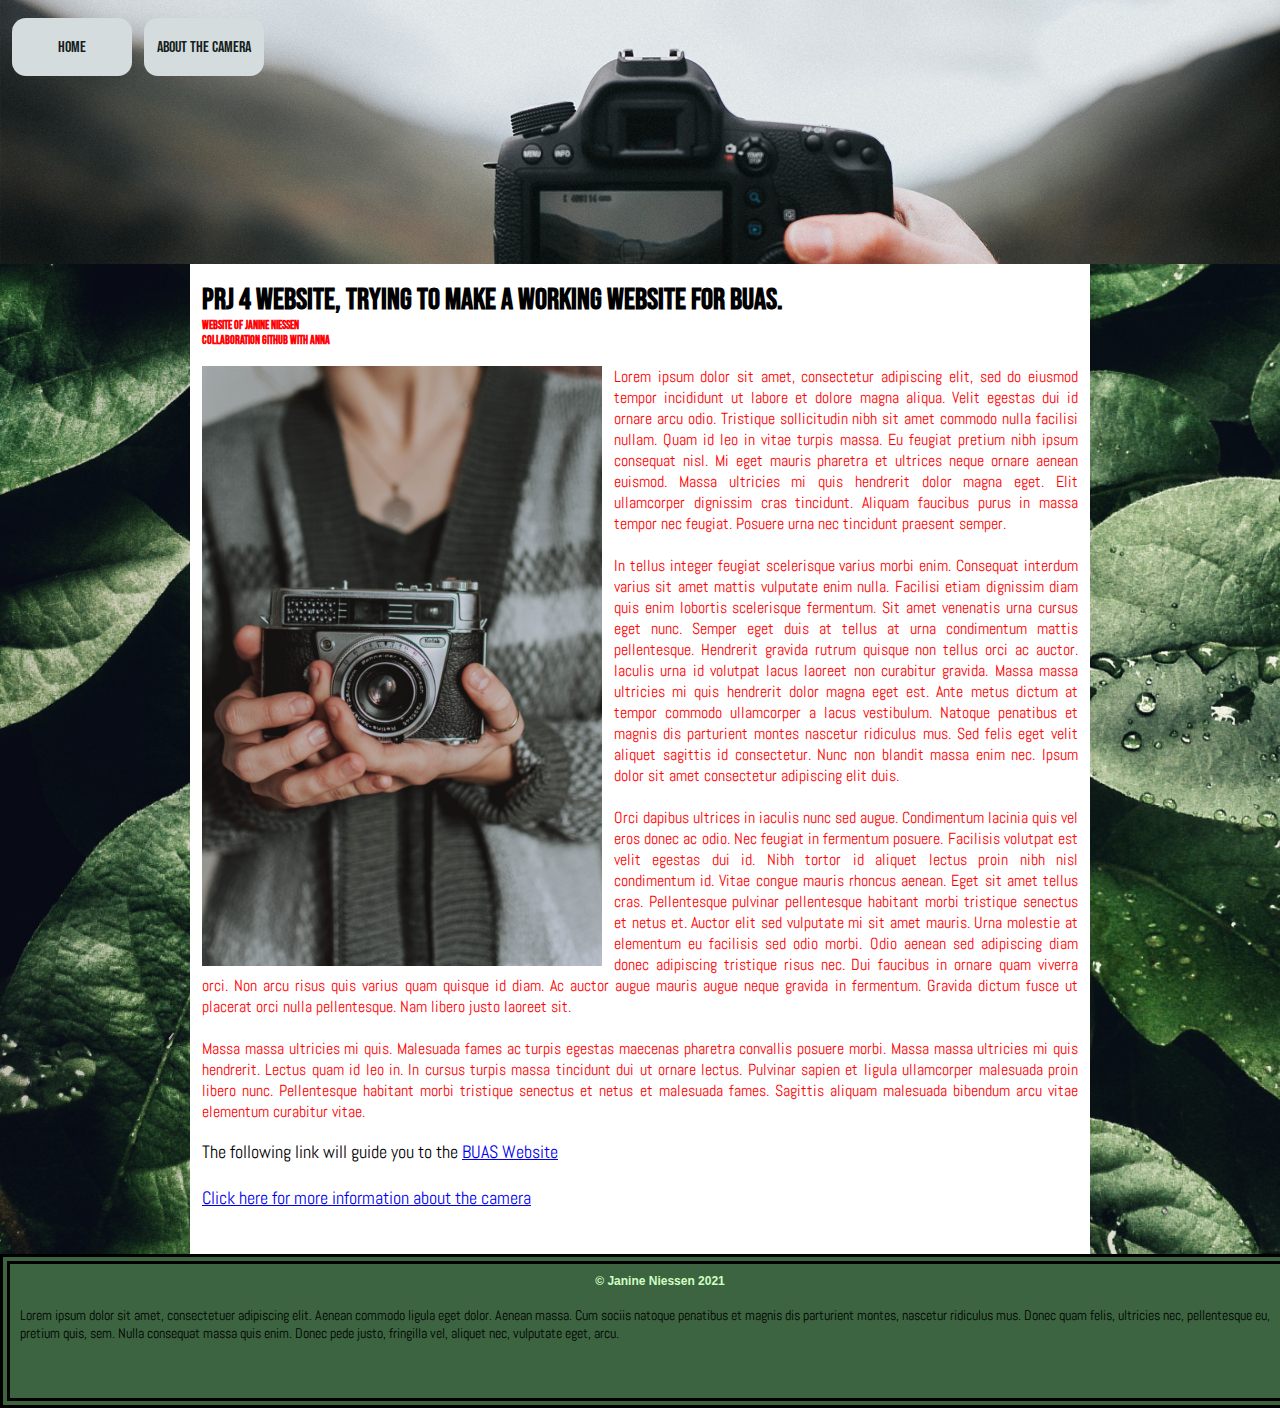
==== index.html @ 22d70a19 "Update index.html" ====
<!doctype html>
<html lang="eng">	
<head>
	<link rel="stylesheet" type="text/css" href="02_css/styles.css">
	<meta charset="UTF-8">
	<title>PRJ4-website Janine Niessen</title>
	<link rel="preconnect" href="https://fonts.gstatic.com"> 
	<link href="https://fonts.googleapis.com/css2?family=Bebas+Neue&display=swap" rel="stylesheet">
	<link rel="preconnect" href="https://fonts.gstatic.com"> 
	<link href="https://fonts.googleapis.com/css2?family=Abel&display=swap" rel="stylesheet">
</head>

<body>
	<header>
		<div class="myheader">
			<br>
			<nav>
				<a class="gotitfont" href="index.html"><div class="mybut">HOME</div></a>
				<a class="gotitfont" href="camera.html"><div class="mybut">ABOUT THE CAMERA</div></a>	
			</nav>	
		</div>
	</header>
	
	<section>
		<div class="mycontent">
	   		<br>
			<h1 class="myfont">PRJ 4 website, trying to make a working website for BUAS.</h1>
			<h3 class="names">Website of Janine Niessen</h3>
    		<h3 class="names">Collaboration Github with Anna</h3>
			
			<br>
			
			<img class="cameraholding" src="01_images/pexels-fotografierende-3235566.jpg" width="400" height="600" alt="Image of camera holding cannot be shown"/> 
			
			<p> Lorem ipsum dolor sit amet, consectetur adipiscing elit, sed do eiusmod tempor incididunt ut labore et dolore magna aliqua. Velit egestas dui id ornare arcu odio. Tristique sollicitudin nibh sit amet commodo nulla facilisi nullam. Quam id leo in vitae turpis massa. Eu feugiat pretium nibh ipsum consequat nisl. Mi eget mauris pharetra et ultrices neque ornare aenean euismod. Massa ultricies mi quis hendrerit dolor magna eget. Elit ullamcorper dignissim cras tincidunt. Aliquam faucibus purus in massa tempor nec feugiat. Posuere urna nec tincidunt praesent semper.
		<br>
		<br>		
			In tellus integer feugiat scelerisque varius morbi enim. Consequat interdum varius sit amet mattis vulputate enim nulla. Facilisi etiam dignissim diam quis enim lobortis scelerisque fermentum. Sit amet venenatis urna cursus eget nunc. Semper eget duis at tellus at urna condimentum mattis pellentesque. Hendrerit gravida rutrum quisque non tellus orci ac auctor. Iaculis urna id volutpat lacus laoreet non curabitur gravida. Massa massa ultricies mi quis hendrerit dolor magna eget est. Ante metus dictum at tempor commodo ullamcorper a lacus vestibulum. Natoque penatibus et magnis dis parturient montes nascetur ridiculus mus. Sed felis eget velit aliquet sagittis id consectetur. Nunc non blandit massa enim nec. Ipsum dolor sit amet consectetur adipiscing elit duis.
		<br>
		<br>
			Orci dapibus ultrices in iaculis nunc sed augue. Condimentum lacinia quis vel eros donec ac odio. Nec feugiat in fermentum posuere. Facilisis volutpat est velit egestas dui id. Nibh tortor id aliquet lectus proin nibh nisl condimentum id. Vitae congue mauris rhoncus aenean. Eget sit amet tellus cras. Pellentesque pulvinar pellentesque habitant morbi tristique senectus et netus et. Auctor elit sed vulputate mi sit amet mauris. Urna molestie at elementum eu facilisis sed odio morbi. Odio aenean sed adipiscing diam donec adipiscing tristique risus nec. Dui faucibus in ornare quam viverra orci. Non arcu risus quis varius quam quisque id diam. Ac auctor augue mauris augue neque gravida in fermentum. Gravida dictum fusce ut placerat orci nulla pellentesque. Nam libero justo laoreet sit.
		<br>
		<br>
			Massa massa ultricies mi quis. Malesuada fames ac turpis egestas maecenas pharetra convallis posuere morbi. Massa massa ultricies mi quis hendrerit. Lectus quam id leo in. In cursus turpis massa tincidunt dui ut ornare lectus. Pulvinar sapien et ligula ullamcorper malesuada proin libero nunc. Pellentesque habitant morbi tristique senectus et netus et malesuada fames. Sagittis aliquam malesuada bibendum arcu vitae elementum curabitur vitae.
			</p>
			
			<br>
			
			<p id="my-id">The following link will guide you to the
				<a href="https://www.buas.nl/">BUAS Website</a>
			
				<br>
				<br>
				
			<a href="camera.html">Click here for more information about the camera</a>
			</p>
			
		</div>
	</section>
	
	<footer>
		<div class="myfooter">
			<h3 class="my-class">© Janine Niessen 2021</h3>
			
			<br>
			<p id="lorem"> Lorem ipsum dolor sit amet, consectetuer adipiscing elit. Aenean commodo ligula eget dolor. Aenean massa. Cum sociis natoque penatibus et magnis dis parturient montes, nascetur ridiculus mus. Donec quam felis, ultricies nec, pellentesque eu, pretium quis, sem. Nulla consequat massa quis enim. Donec pede justo, fringilla vel, aliquet nec, vulputate eget, arcu. 
			</p>
			
		</div>
	</footer>

</body>
	
	
</html>
---- 02_css/styles.css ----
@charset "UTF-8";
* { margin: 0; padding: 0; border: 0; font-size: 100%; }
/* CSS Document */

.names{
	color: #FF0004;
	font-family: 'Bebas Neue', cursive;
	font-size: 12px;
}

.my-class{
    color: #D0FFC2;
    font-family: Gotham, "Helvetica Neue", Helvetica, Arial, "sans-serif";
	text-align: center;
    font-size: 12px;
}

#my-id{
    text-align: left;
    font-size: 18px;
    color: black;
}

#lorem {text-align: left;
		font-size: 14px;
		color: black;
		
}

.myfooter{
    border: 10px;
	border-style: double;
	border-color: black;
	background-color: #3C6440;
	width: 100%;
	height: 104px;
	padding-top: 10px;
    padding-right: 10px;
    padding-left: 10px;
	padding-bottom: 20px;
}


body {
	background-image: url("../01_images/pexels-sohail-na-807598.jpg");
	background-size: cover;
}

p {
	font-family: 'Abel', sans-serif;
	text-align: justify;
	font-size:12pt;
	color: red;
}

.mybut {
    background-color: #D5DCDE;
    width: 120px;
    height: 58px;
    border-radius: 14px;
    font-size: 12pt;
	font-family: 'Bebas Neue', cursive;
    margin-left: 12px;
    display: flex;
    flex-direction: row;
    justify-content: center;
    align-items: center;
}

.gotitfont{
	text-decoration: none;
	color:#151E20;
}

.mybut:hover {
	background-color:#797970;
}

nav {
	display:flex;
	flex-direction: row;
}

.myfont {
	font-family: 'Bebas Neue', cursive;
	font-size: 30px;
}

.myheader {
	background-color: #FFFED9;
	background-image:url("../01_images/pexels-avonne-stalling-4538783 copy.jpg");
	background-size:cover;
	width: 100%;
	height: 244px;
	padding-bottom: 20px;
}

.mycontent {
	background-color: #FFFFFF;
	width: 876px;
	height: 990px;
	margin-left:auto;
	margin-right:auto;
	padding-left: 12px;
	padding-right: 12px;
}

.cameraholding {
	float: left;
	padding-right: 12px;
}
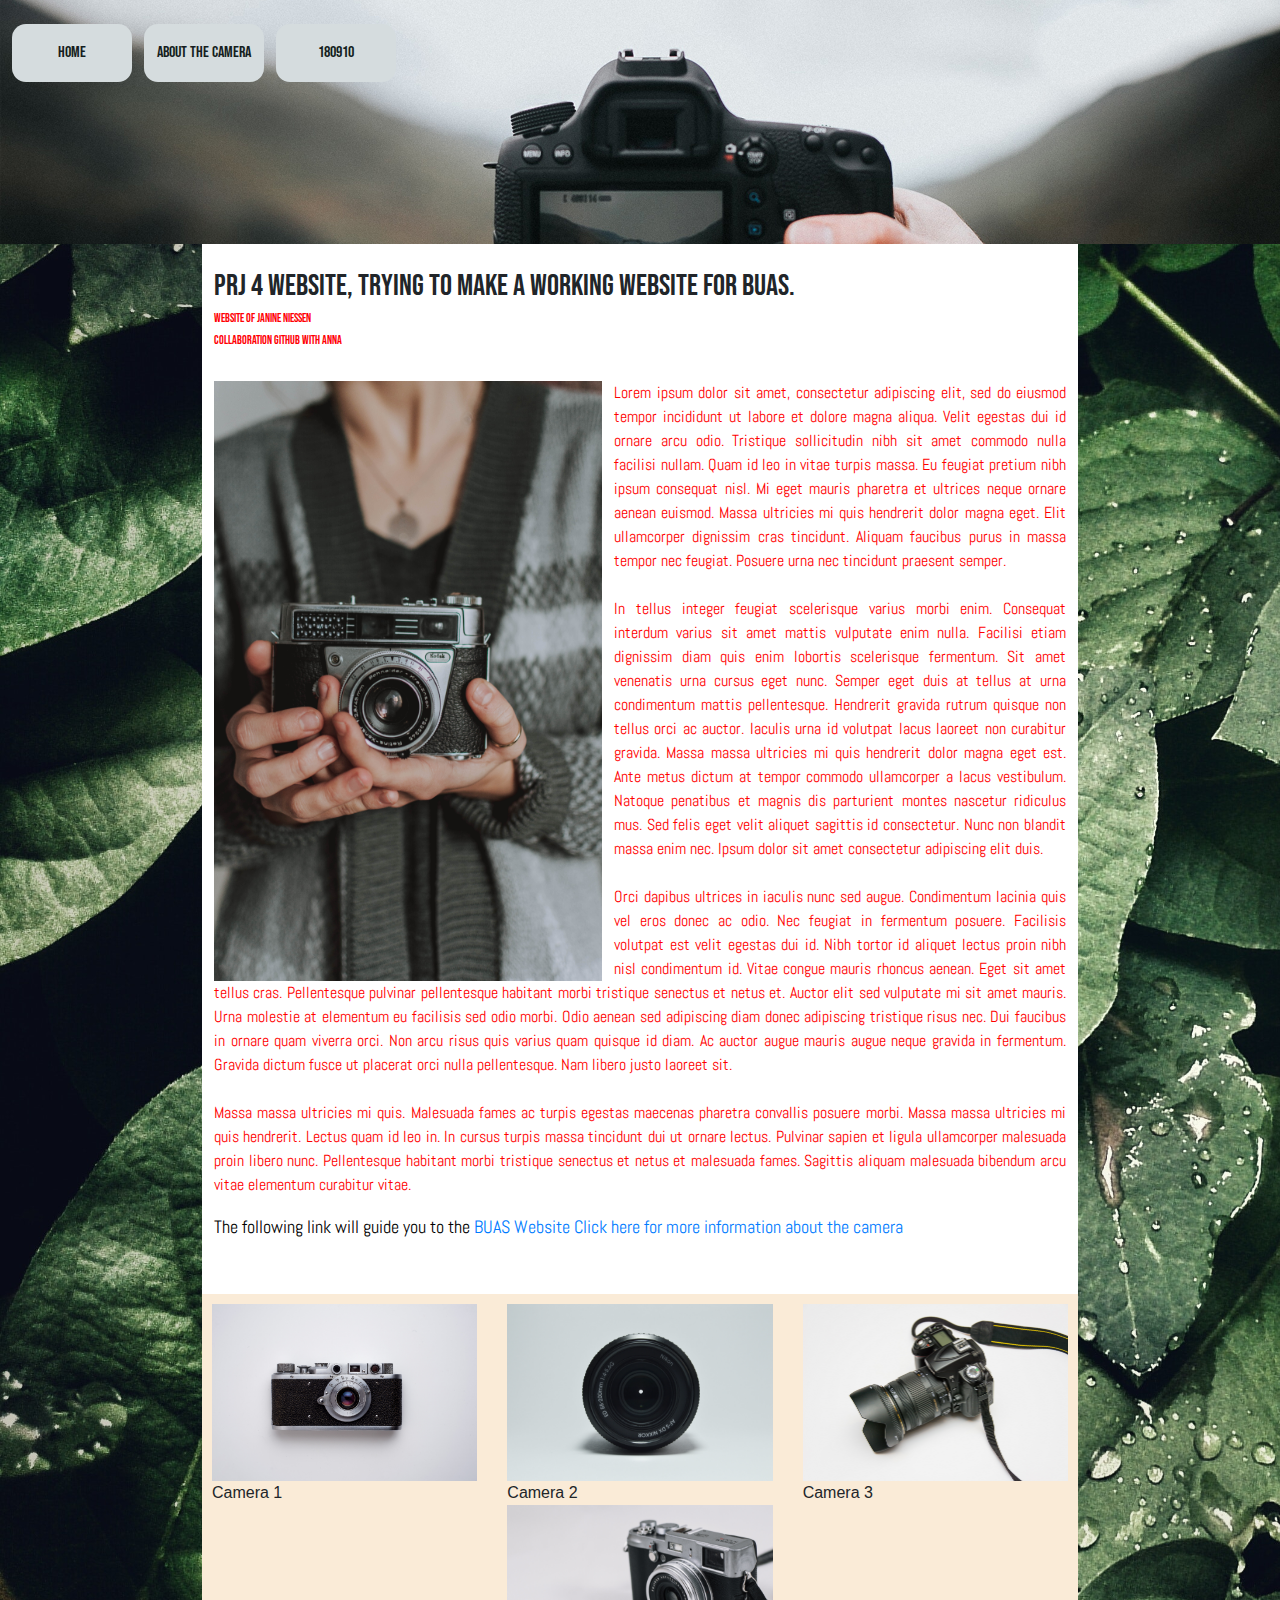
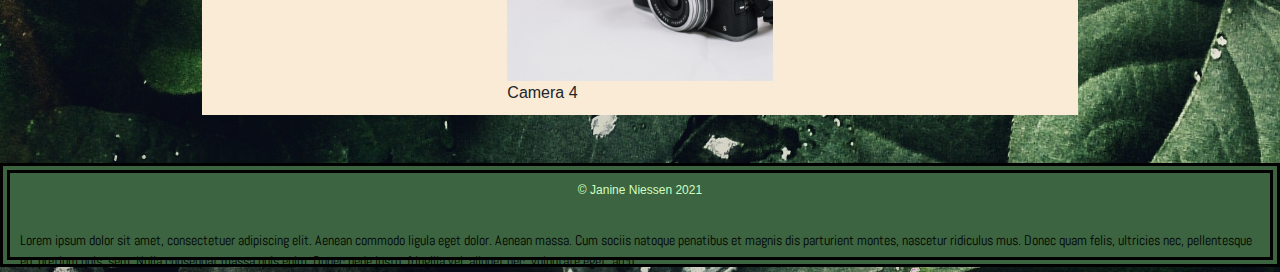
==== commit 54f35ca2: "check6" ====
--- a/index.html
+++ b/index.html
@@ -1,7 +1,14 @@
 <!doctype html>
-<html lang="eng">	
+<html lang="en">	
 <head>
+	  <!-- Required meta tags -->
+    <meta charset="utf-8">
+    <meta name="viewport" content="width=device-width, initial-scale=1, shrink-to-fit=no">
+
+    <!-- Bootstrap CSS -->
+    <link rel="stylesheet" href="02_css/bootstrap.min.css">
 	<link rel="stylesheet" type="text/css" href="02_css/styles.css">
+
 	<meta charset="UTF-8">
 	<title>PRJ4-website Janine Niessen</title>
 	<link rel="preconnect" href="https://fonts.gstatic.com"> 
@@ -16,9 +23,10 @@
 			<br>
 			<nav>
 				<a class="gotitfont" href="index.html"><div class="mybut">HOME</div></a>
-				<a class="gotitfont" href="camera.html"><div class="mybut">ABOUT THE CAMERA</div></a>	
+				<a class="gotitfont" href="camera.html"><div class="mybut">ABOUT THE CAMERA</div></a>
+				<a class="gotitfont" href="180910.html"><div class="mybut">180910</div></a>
 			</nav>	
-		</div>
+		</div>	
 	</header>
 	
 	<section>
@@ -27,7 +35,7 @@
 			<h1 class="myfont">PRJ 4 website, trying to make a working website for BUAS.</h1>
 			<h3 class="names">Website of Janine Niessen</h3>
     		<h3 class="names">Collaboration Github with Anna</h3>
-			
+
 			<br>
 			
 			<img class="cameraholding" src="01_images/pexels-fotografierende-3235566.jpg" width="400" height="600" alt="Image of camera holding cannot be shown"/> 
@@ -43,20 +51,45 @@
 		<br>
 			Massa massa ultricies mi quis. Malesuada fames ac turpis egestas maecenas pharetra convallis posuere morbi. Massa massa ultricies mi quis hendrerit. Lectus quam id leo in. In cursus turpis massa tincidunt dui ut ornare lectus. Pulvinar sapien et ligula ullamcorper malesuada proin libero nunc. Pellentesque habitant morbi tristique senectus et netus et malesuada fames. Sagittis aliquam malesuada bibendum arcu vitae elementum curabitur vitae.
 			</p>
-			
-			<br>
+		
 			
 			<p id="my-id">The following link will guide you to the
 				<a href="https://www.buas.nl/">BUAS Website</a>
 			
-				<br>
-				<br>
-				
 			<a href="camera.html">Click here for more information about the camera</a>
 			</p>
+		</div>
+		
+	<div class="container">
+	  <div class="row">
+		  
+		<div class="align col-lg-4 col-md-6 col-sm-8">
+	    	<img class="img-fluid"    src="01_images/pexels-alex-andrews-1203803.jpg" width="417" height="417" alt=""/> <br>Camera 1
+		</div>
+		  
+		<div class="align col-lg-4 col-md-6 col-sm-8">
+			<img class="img-fluid" src="01_images/pexels-miguel-Ã¡-padriÃ±Ã¡n-19671.jpg" width="417" height="417" alt=""/> <br>Camera 2
+		</div>
+		  
+		<div class="align col-lg-4 col-md-6 col-sm-8">
+			<img class="img-fluid" src="01_images/pexels-pixabay-51383.jpg" width="417" height="417" alt=""/> <br>Camera 3 
+		</div>
+		  
+		 <div class="align col-lg-4 col-md-6 col-sm-8">
+			<img class="img-fluid" src="01_images/pexels-marx-ilagan-1091294.jpg" width="417" height="417" alt=""/> <br>Camera 4 
+		</div>
+		  
+		  
+		</div>
+	</div>	
+
 			
-		</div>
 	</section>
+	
+
+	
+	<br>
+	<br>
 	
 	<footer>
 		<div class="myfooter">
@@ -69,7 +102,13 @@
 		</div>
 	</footer>
 
-</body>
+	
+    <!-- Optional JavaScript -->
+    <!-- jQuery first, then Popper.js, then Bootstrap JS -->
+    <script src="js/jquery-3.5.1.slim.min.js"></script>
+    <script src="js/bootstrap.bundle.js"></script>
+	
+	</body>
 	
 	
 </html>
--- a/02_css/styles.css
+++ b/02_css/styles.css
@@ -98,7 +98,7 @@
 .mycontent {
 	background-color: #FFFFFF;
 	width: 876px;
-	height: 990px;
+	height: 1050px;
 	margin-left:auto;
 	margin-right:auto;
 	padding-left: 12px;
@@ -110,3 +110,15 @@
 	padding-right: 12px;
 }
 
+.container {
+	background-color:antiquewhite;
+	padding: 10px;
+	width: 876px;
+	margin:auto;
+}
+
+.align{
+	align:center;
+	margin:auto;
+
+}
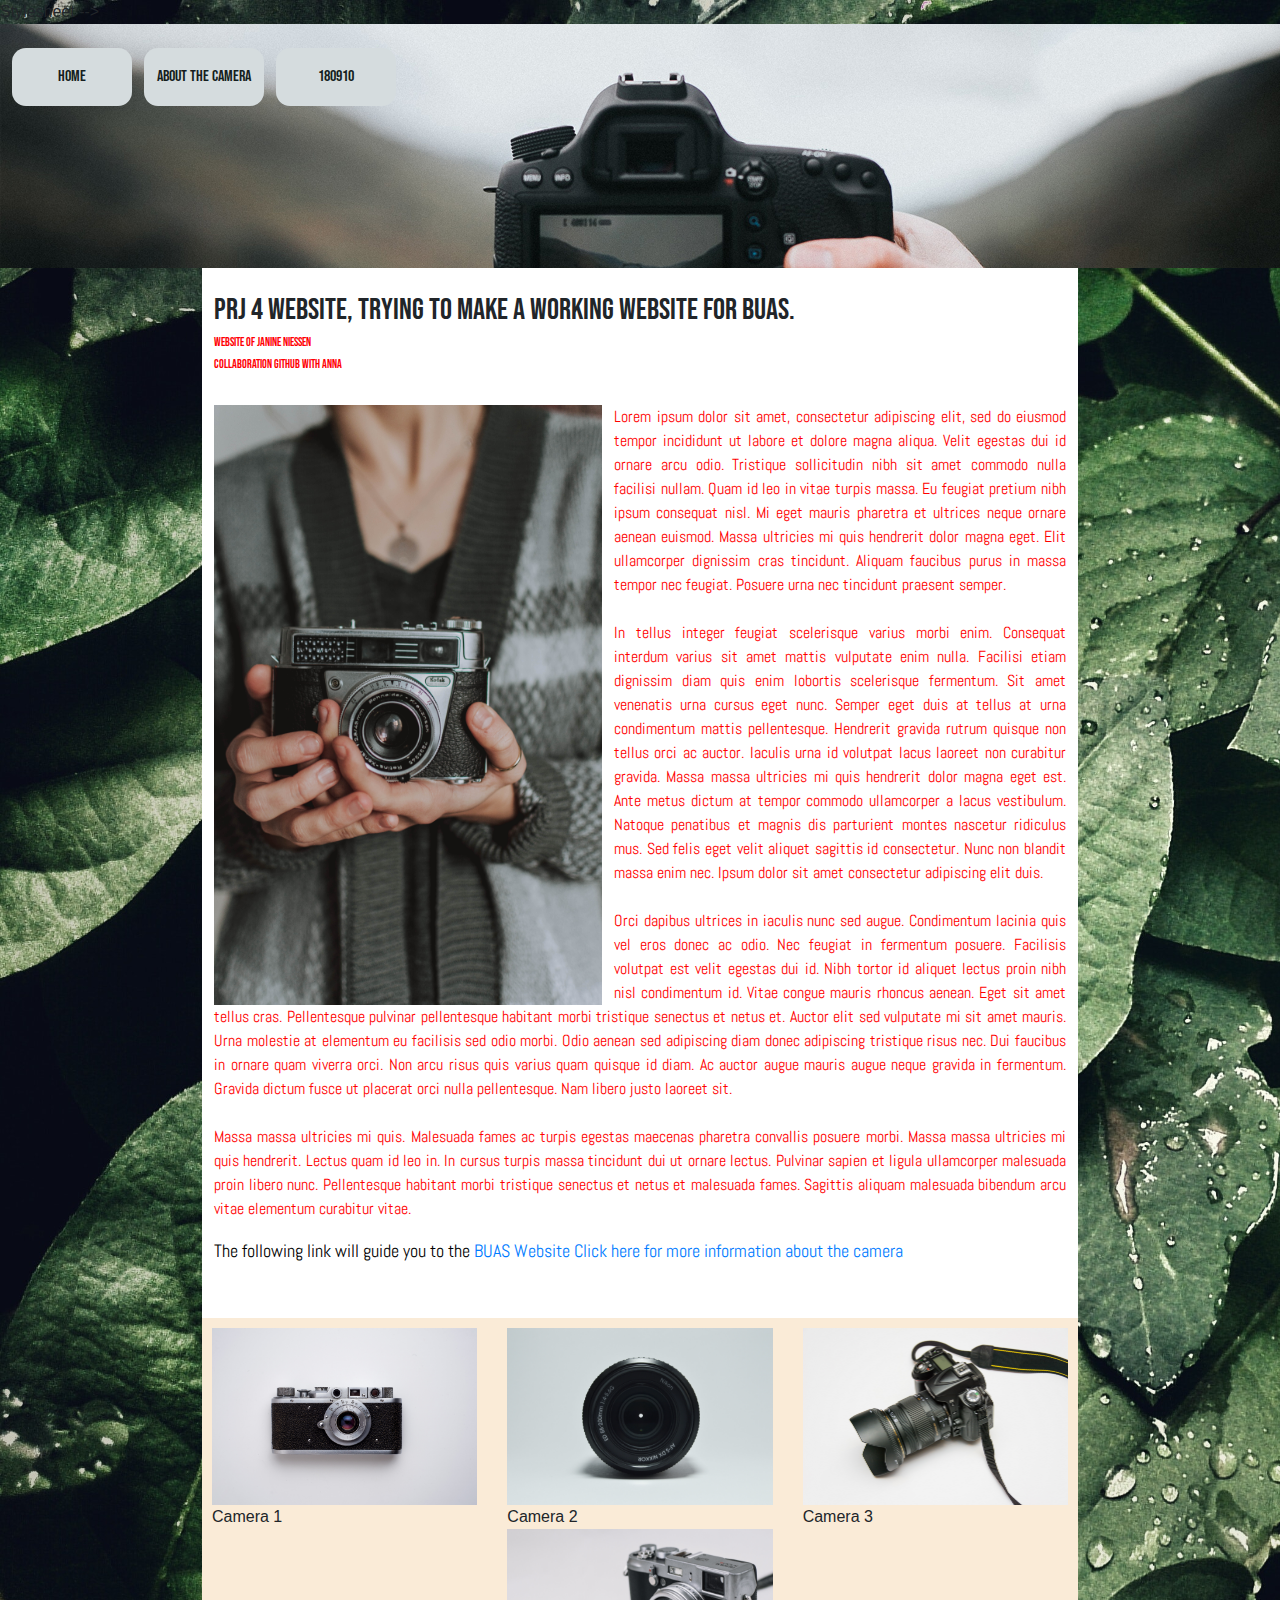
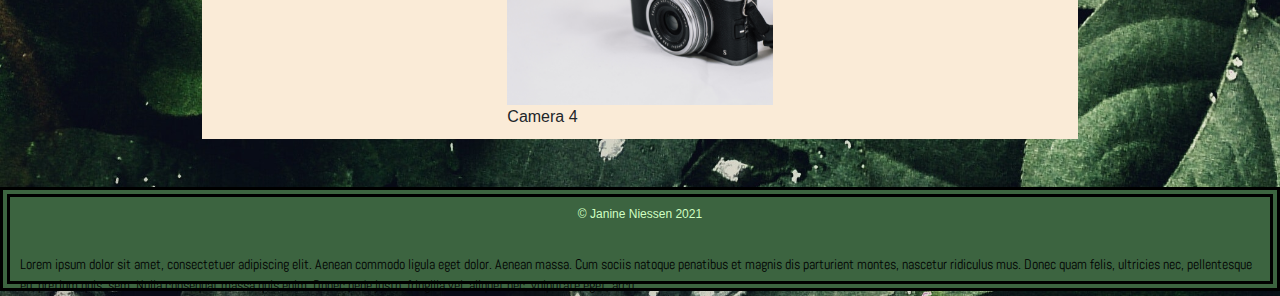
==== commit 428b4f4b: "changes" ====
--- a/index.html
+++ b/index.html
@@ -1,21 +1,30 @@
 <!doctype html>
 <html lang="en">	
 <head>
-	  <!-- Required meta tags -->
+	
+	<!-- Required meta tags -->
     <meta charset="utf-8">
     <meta name="viewport" content="width=device-width, initial-scale=1, shrink-to-fit=no">
 
     <!-- Bootstrap CSS -->
     <link rel="stylesheet" href="02_css/bootstrap.min.css">
-	<link rel="stylesheet" type="text/css" href="02_css/styles.css">
 
-	<meta charset="UTF-8">
-	<title>PRJ4-website Janine Niessen</title>
+	<!--> Stylesheet -->
+	<link href="02_css/styles.css" rel="stylesheet" type="text/css">
+	
+<title>PRJ4-website Janine Niessen</title>
+	
+	
+<!-- Fonts -->
 	<link rel="preconnect" href="https://fonts.gstatic.com"> 
+	
 	<link href="https://fonts.googleapis.com/css2?family=Bebas+Neue&display=swap" rel="stylesheet">
+	
 	<link rel="preconnect" href="https://fonts.gstatic.com"> 
+	
 	<link href="https://fonts.googleapis.com/css2?family=Abel&display=swap" rel="stylesheet">
-</head>
+
+	</head>
 
 <body>
 	<header>
@@ -105,8 +114,11 @@
 	
     <!-- Optional JavaScript -->
     <!-- jQuery first, then Popper.js, then Bootstrap JS -->
-    <script src="js/jquery-3.5.1.slim.min.js"></script>
-    <script src="js/bootstrap.bundle.js"></script>
+    <script src="js/jquery-3.6.0.slim.min.js"></script>
+	
+    <script src="js/bootstrap.bundle.min.js"></script>
+	
+
 	
 	</body>
 	
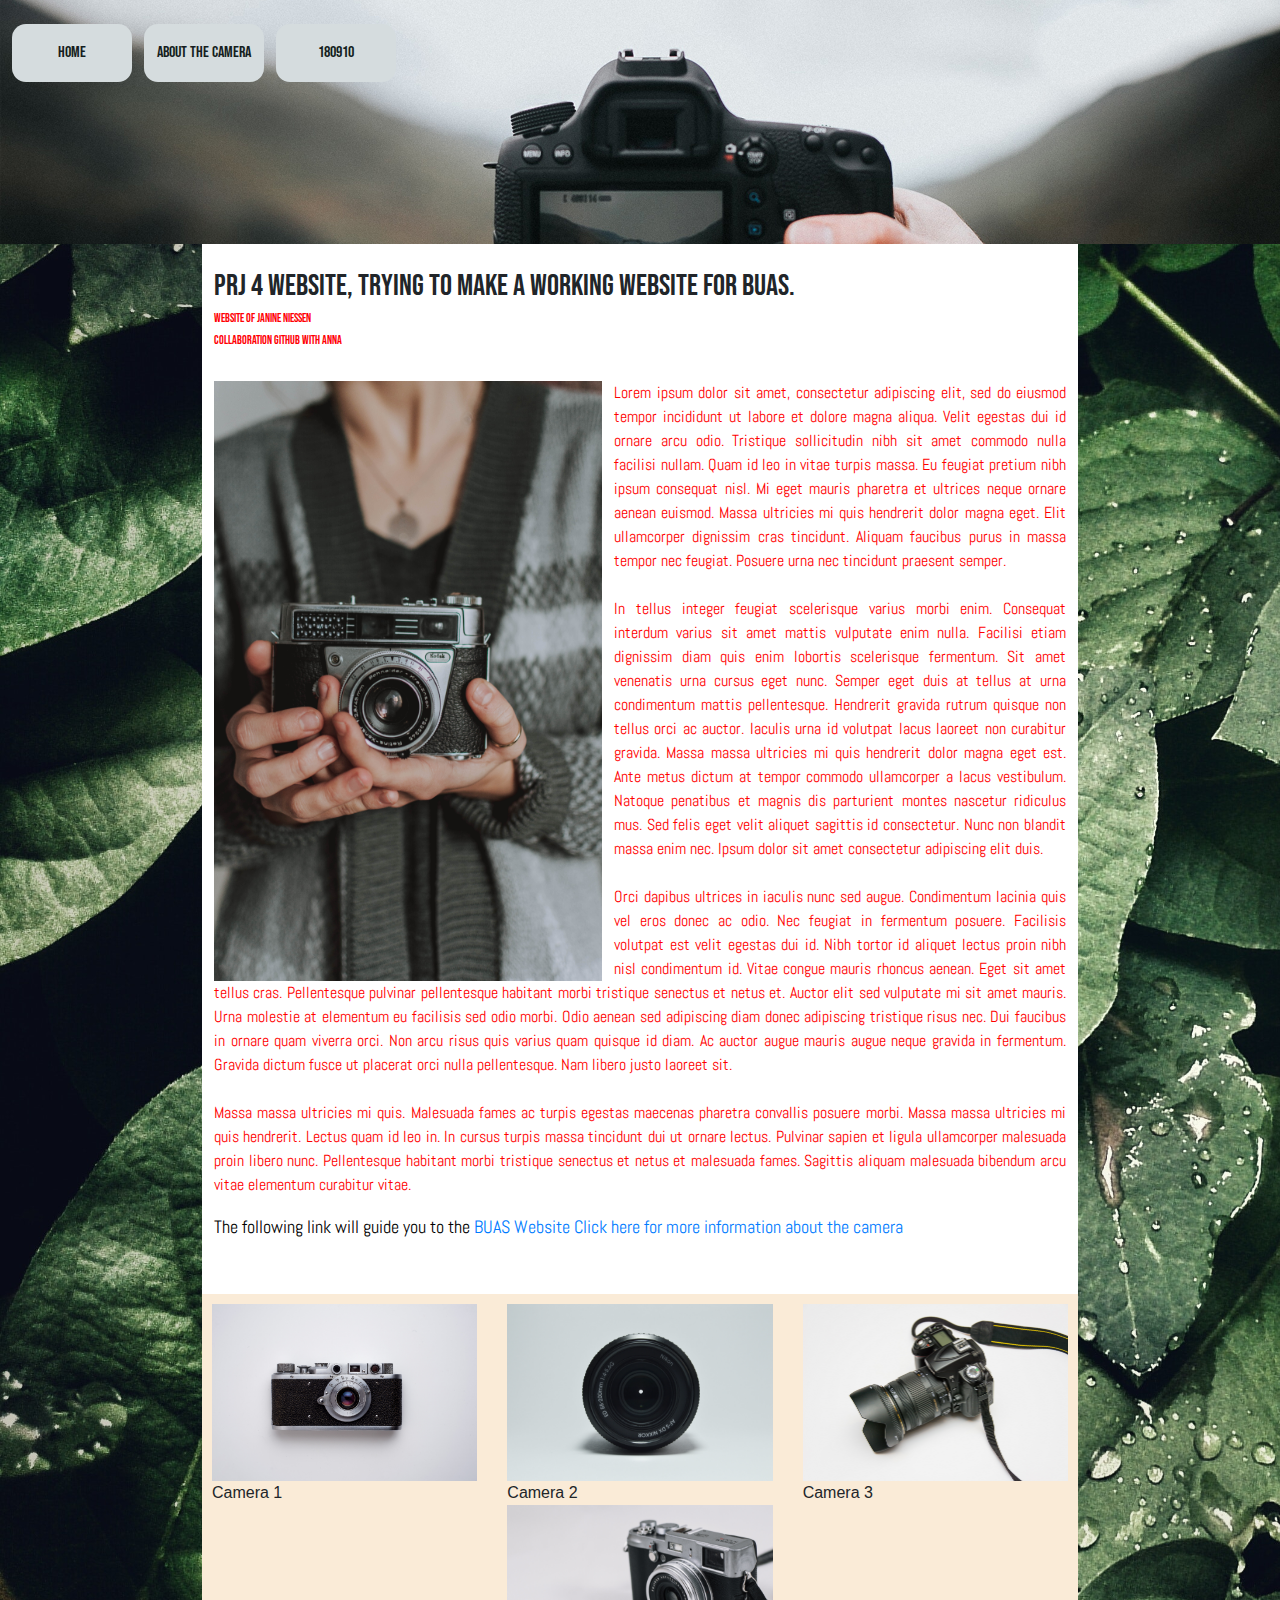
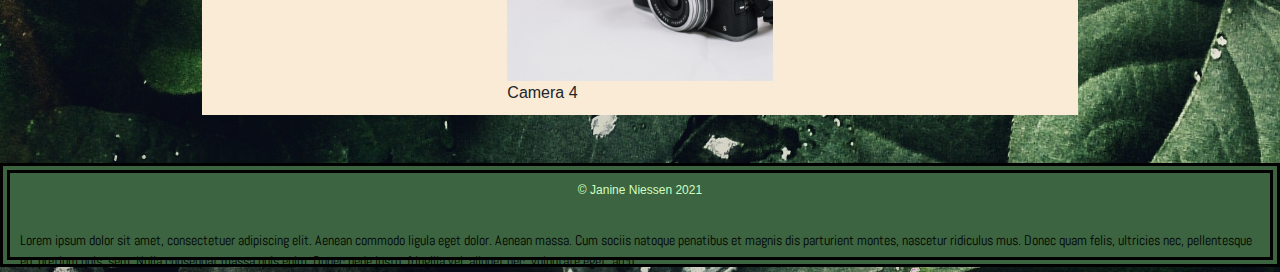
==== commit 9963ac95: "stylesheet" ====
--- a/index.html
+++ b/index.html
@@ -9,7 +9,7 @@
     <!-- Bootstrap CSS -->
     <link rel="stylesheet" href="02_css/bootstrap.min.css">
 
-	<!--> Stylesheet -->
+	<!-- Stylesheet -->
 	<link href="02_css/styles.css" rel="stylesheet" type="text/css">
 	
 <title>PRJ4-website Janine Niessen</title>
--- a/02_css/styles.css
+++ b/02_css/styles.css
@@ -118,7 +118,7 @@
 }
 
 .align{
-	align:center;
+	align-content: center;
 	margin:auto;
 
 }
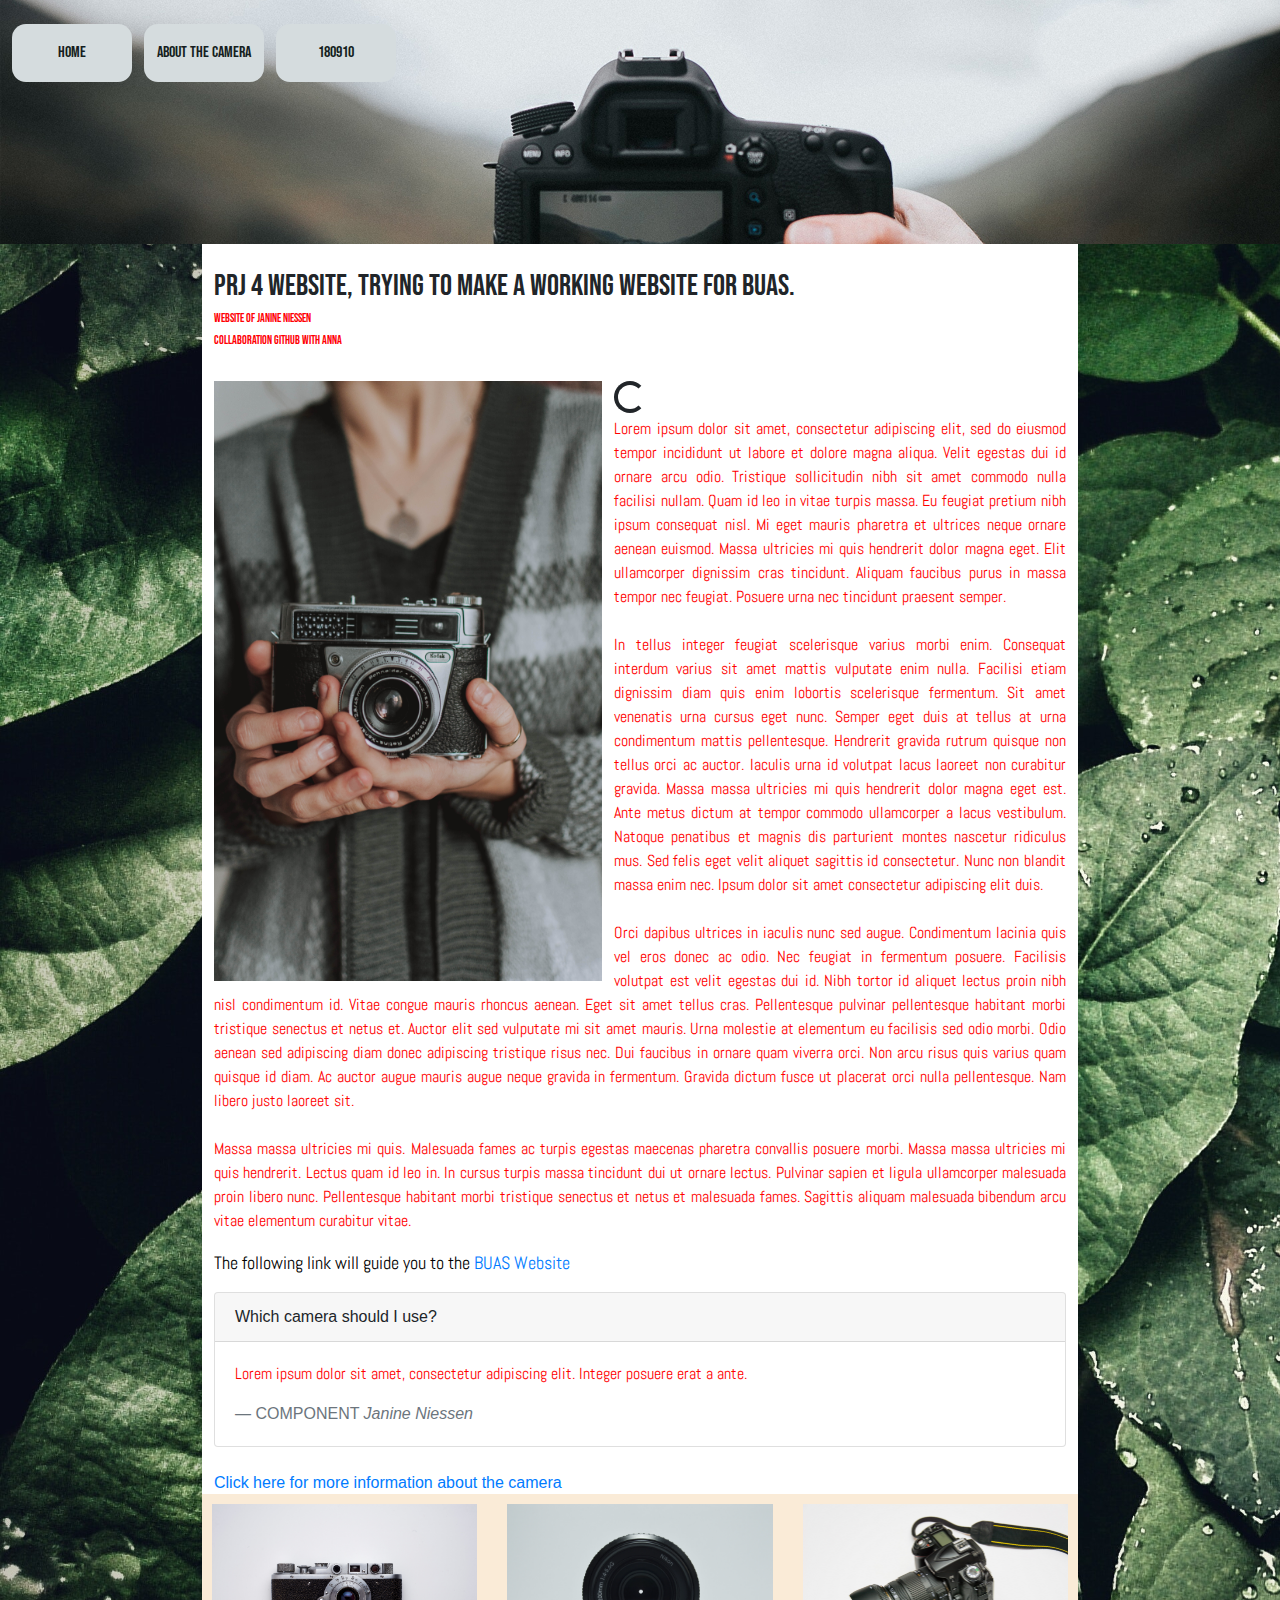
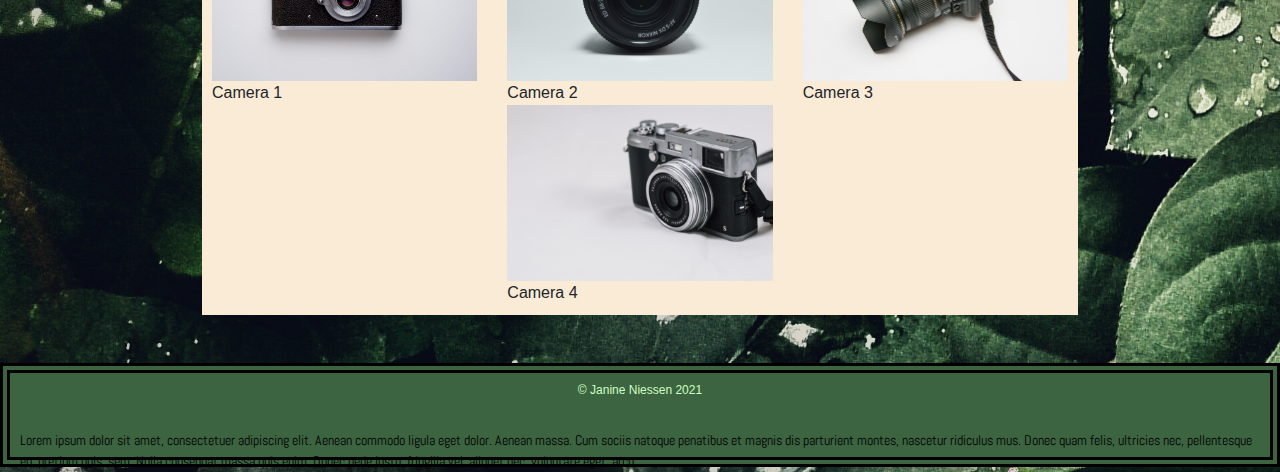
==== commit 5760b716: "changes" ====
--- a/index.html
+++ b/index.html
@@ -49,6 +49,11 @@
 			
 			<img class="cameraholding" src="01_images/pexels-fotografierende-3235566.jpg" width="400" height="600" alt="Image of camera holding cannot be shown"/> 
 			
+			<!-- component -->
+			<div class="spinner-border" role="status">
+			  <span class="sr-only">Loading...</span>
+			</div>
+			
 			<p> Lorem ipsum dolor sit amet, consectetur adipiscing elit, sed do eiusmod tempor incididunt ut labore et dolore magna aliqua. Velit egestas dui id ornare arcu odio. Tristique sollicitudin nibh sit amet commodo nulla facilisi nullam. Quam id leo in vitae turpis massa. Eu feugiat pretium nibh ipsum consequat nisl. Mi eget mauris pharetra et ultrices neque ornare aenean euismod. Massa ultricies mi quis hendrerit dolor magna eget. Elit ullamcorper dignissim cras tincidunt. Aliquam faucibus purus in massa tempor nec feugiat. Posuere urna nec tincidunt praesent semper.
 		<br>
 		<br>		
@@ -65,10 +70,26 @@
 			<p id="my-id">The following link will guide you to the
 				<a href="https://www.buas.nl/">BUAS Website</a>
 			
+			<!-- component-->	
+			<div class="card">
+				  <div class="card-header">
+					Which camera should I use?
+				  </div>
+				  
+				<div class="card-body">
+					<blockquote class="blockquote mb-0">
+					  <p>Lorem ipsum dolor sit amet, consectetur adipiscing elit. Integer posuere erat a ante.</p>
+					  <footer class="blockquote-footer">COMPONENT <cite title="Source Title">Janine Niessen</cite></footer>
+					</blockquote>
+				  </div>
+			</div>
+				
+			<br>	
 			<a href="camera.html">Click here for more information about the camera</a>
 			</p>
 		</div>
 		
+	<!--component-->
 	<div class="container">
 	  <div class="row">
 		  
--- a/02_css/styles.css
+++ b/02_css/styles.css
@@ -98,7 +98,7 @@
 .mycontent {
 	background-color: #FFFFFF;
 	width: 876px;
-	height: 1050px;
+	height: 1250px;
 	margin-left:auto;
 	margin-right:auto;
 	padding-left: 12px;
